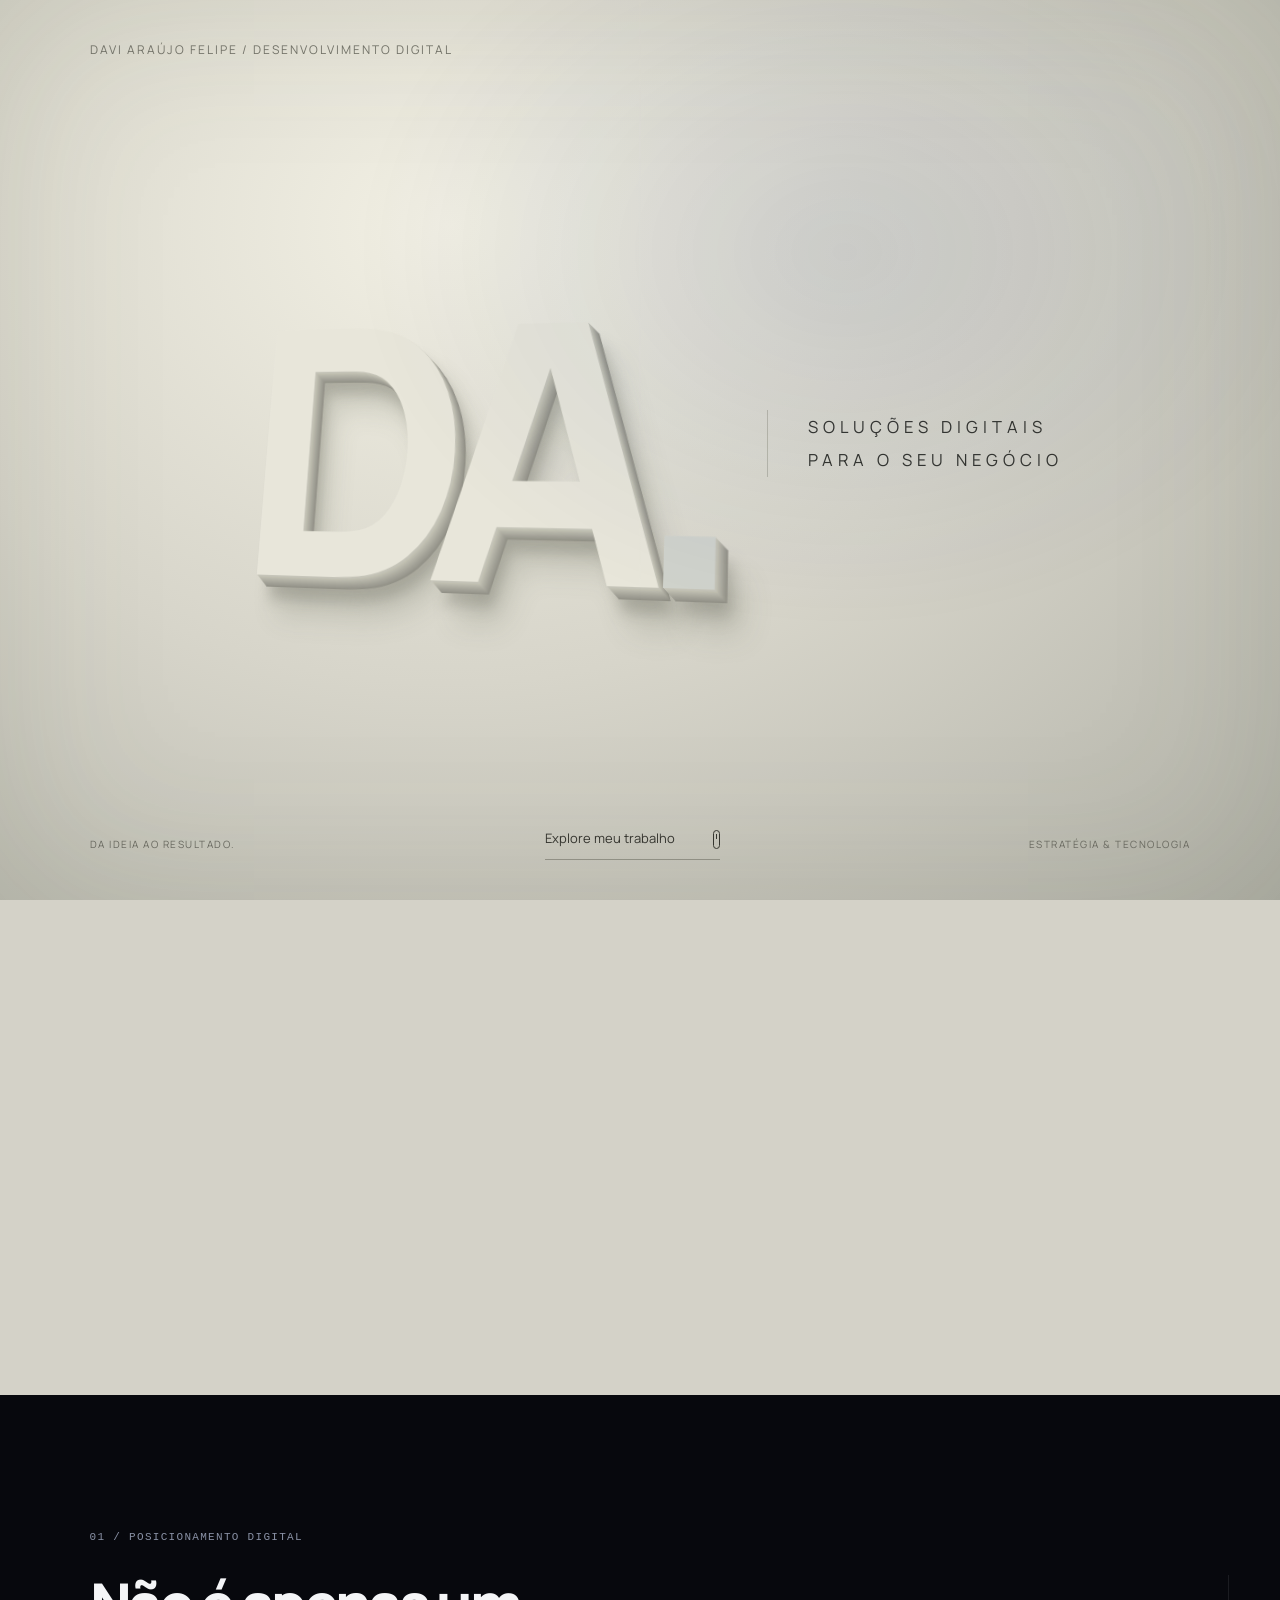
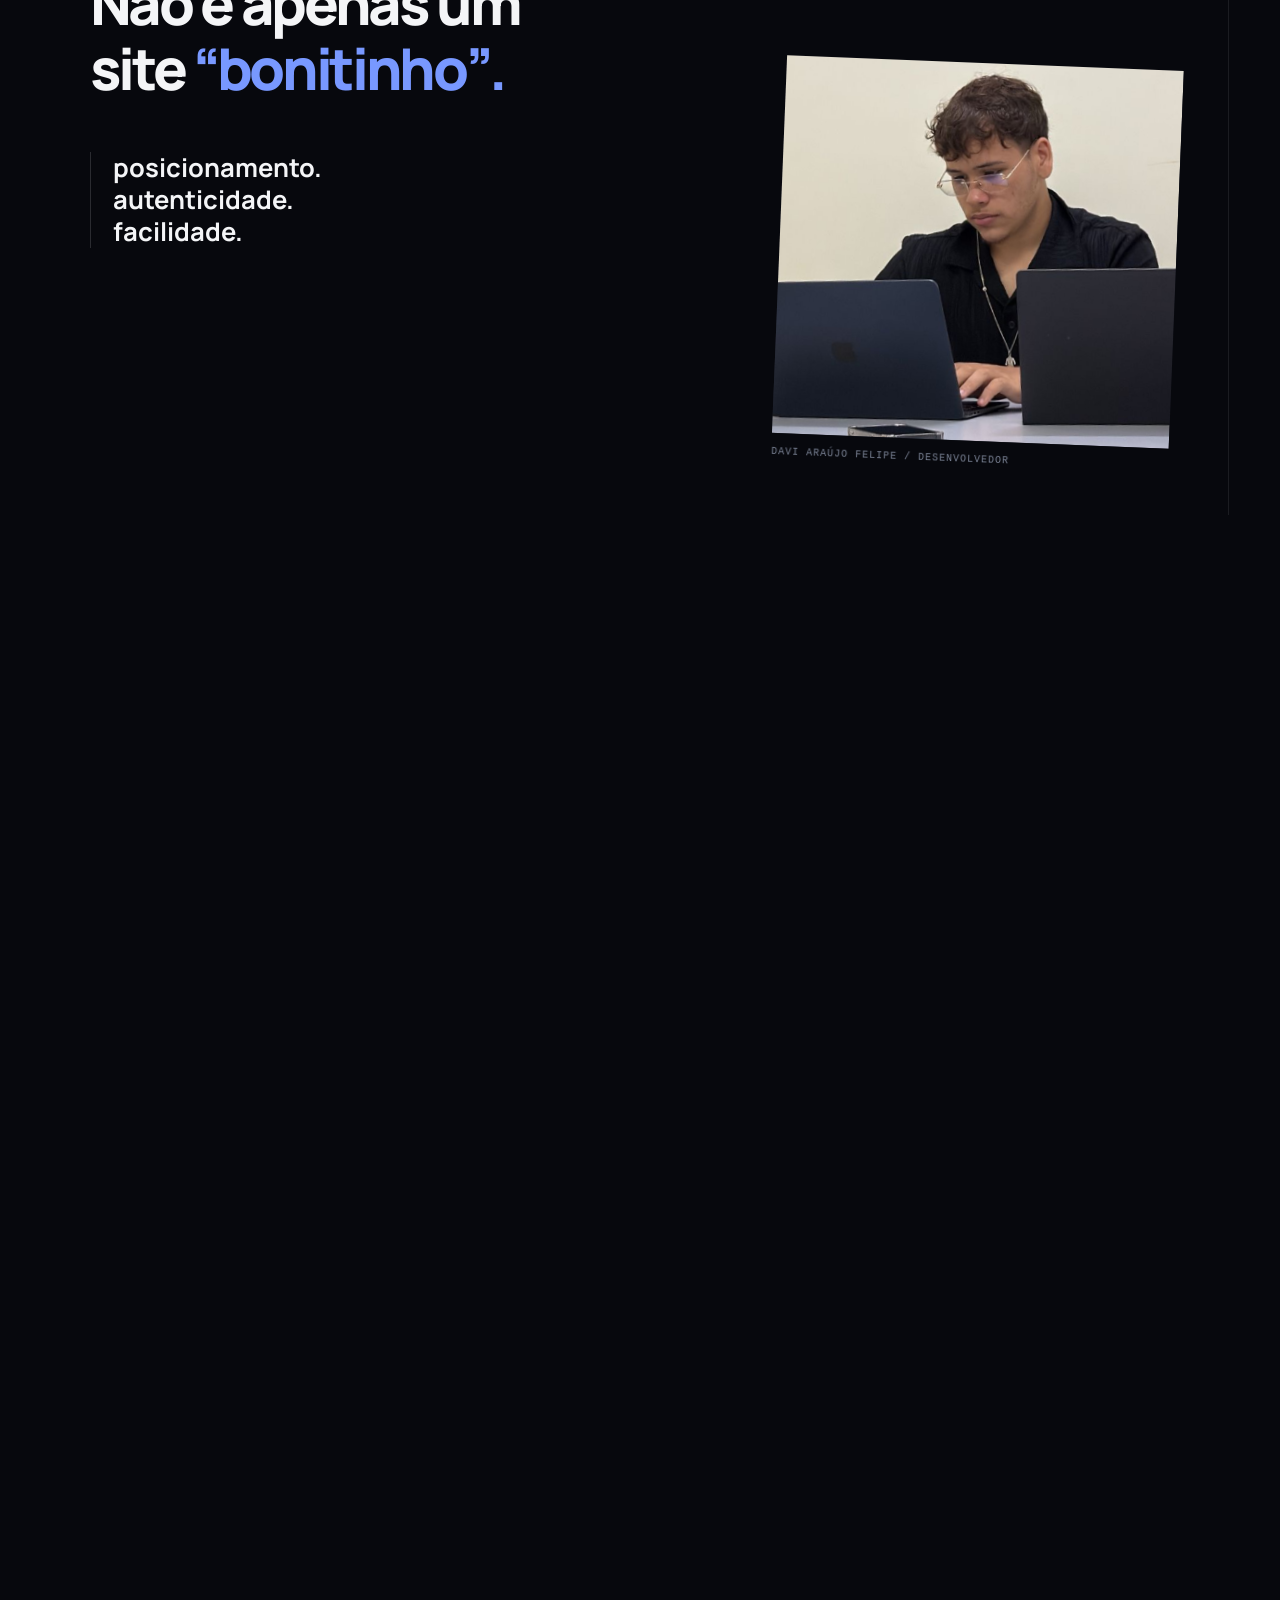
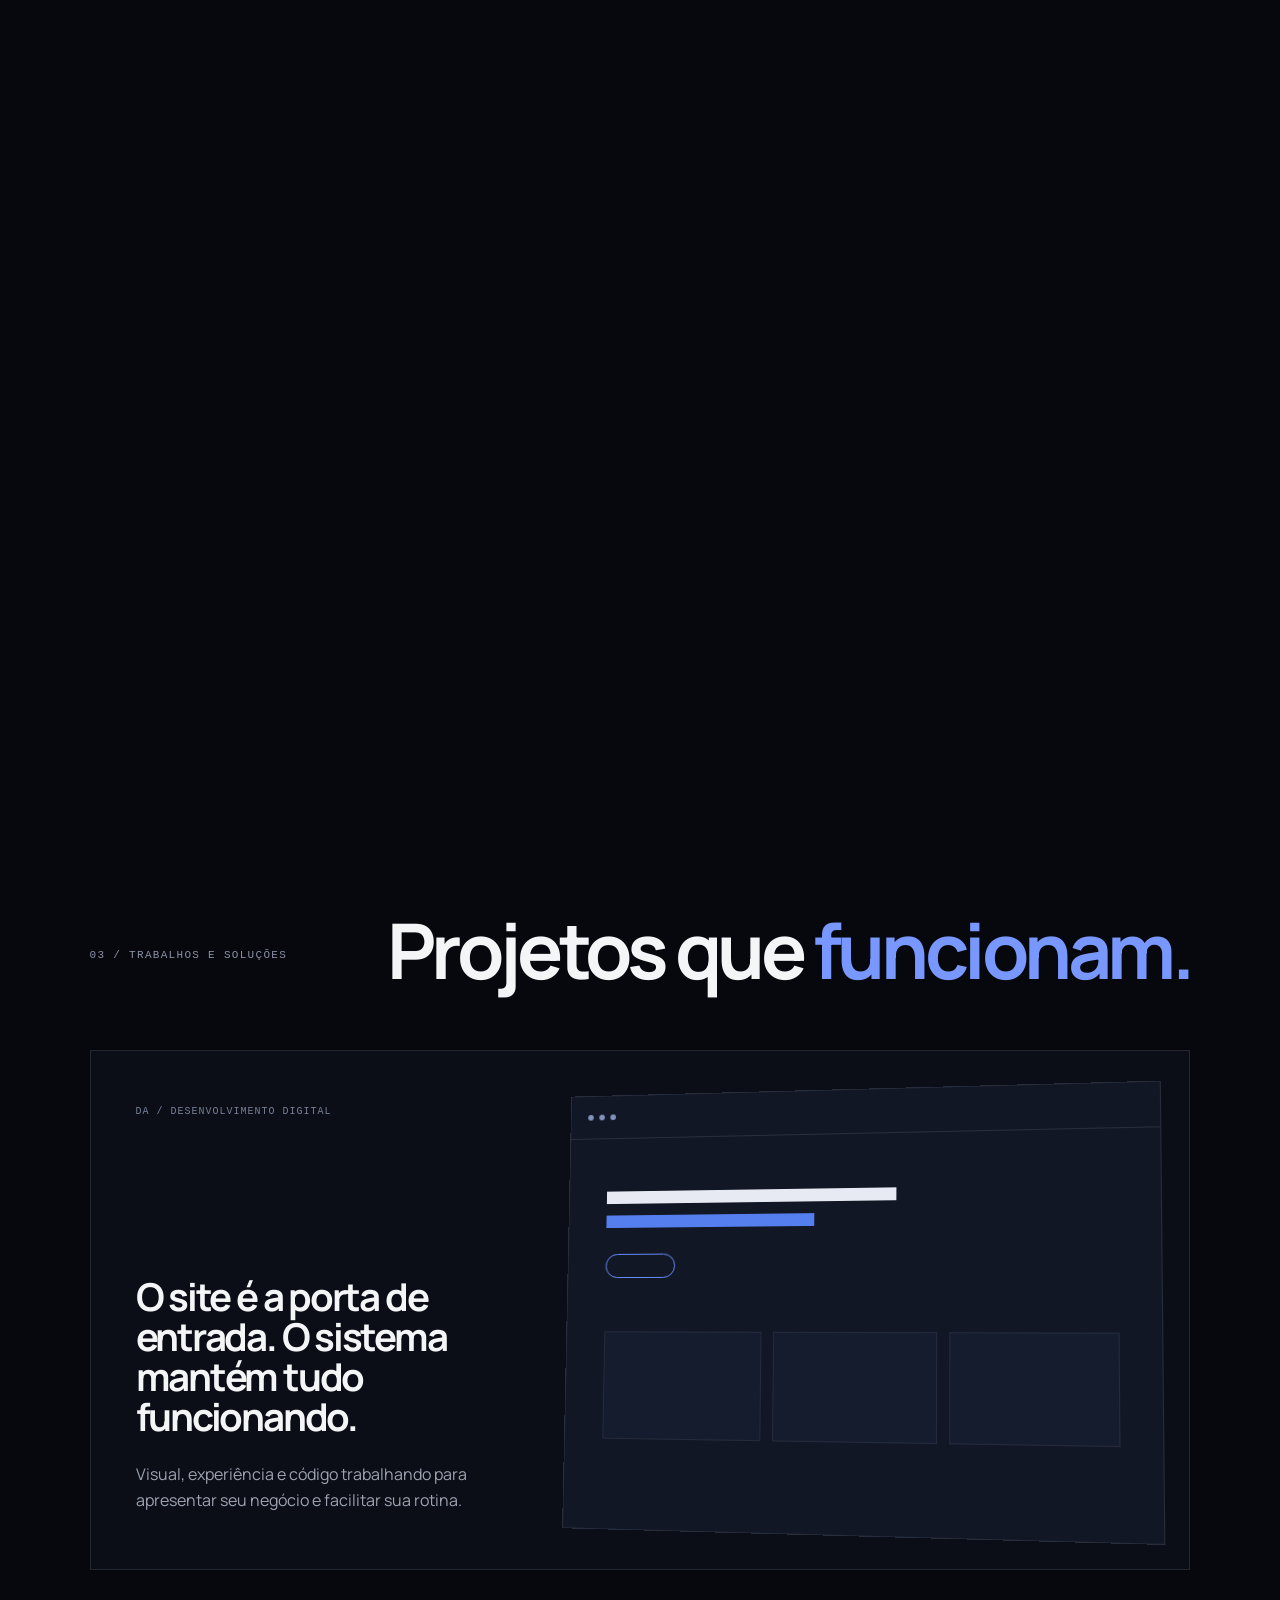
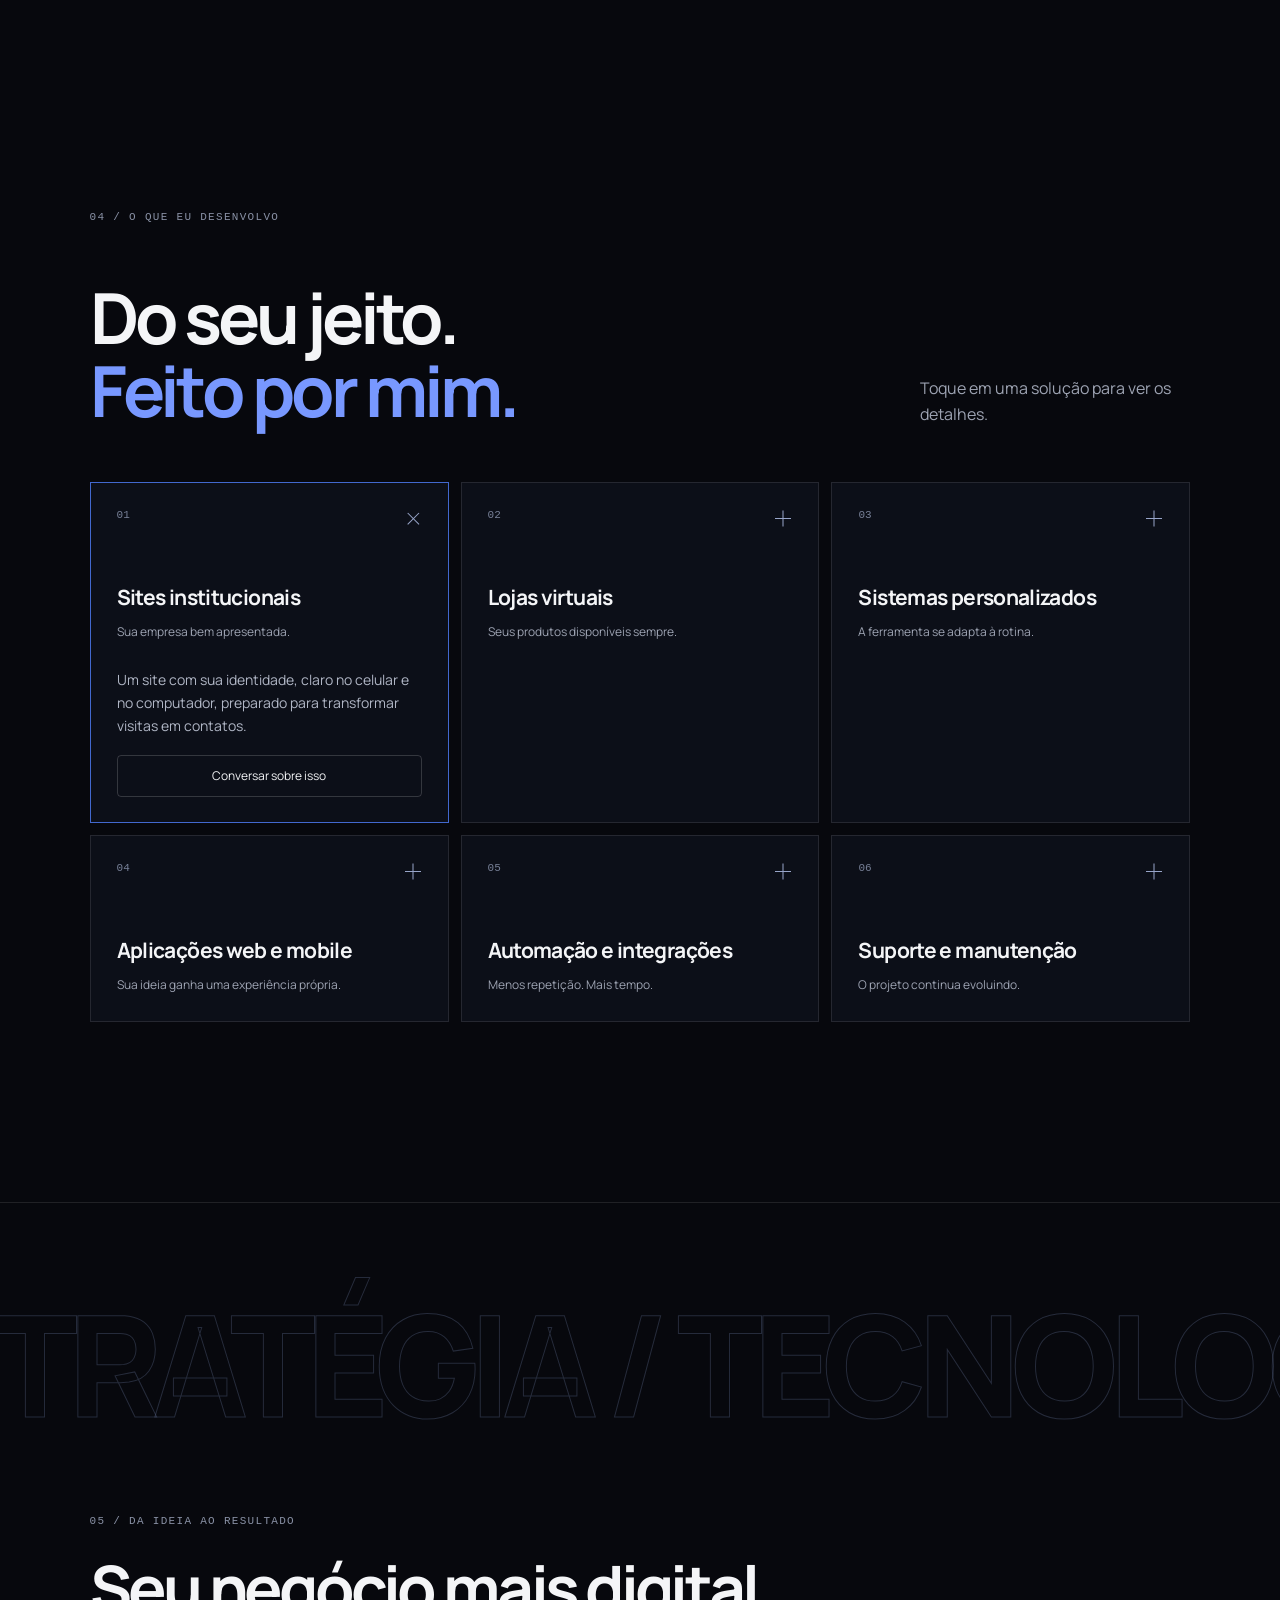
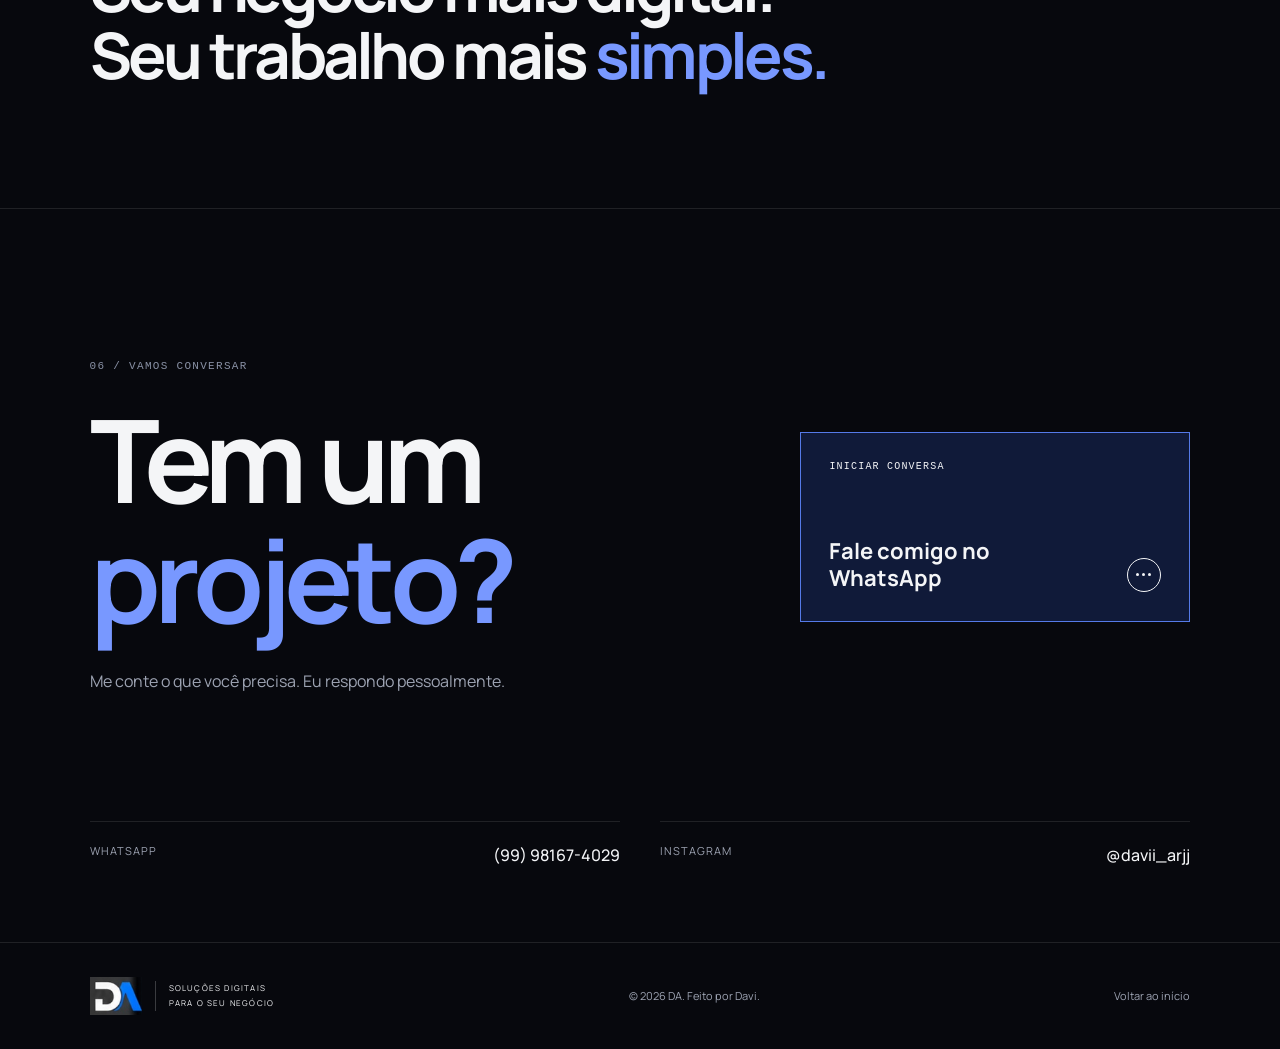
==== index.html @ a3709524 "Publica site oficial DA Soluções Digitais" ====
<!doctype html>
<html lang="pt-BR">
<head>
<meta charset="UTF-8">
<meta name="viewport" content="width=device-width,initial-scale=1">
<meta name="theme-color" content="#07080d">
<meta name="description" content="DA — Soluções digitais para seu negócio. Sites, sistemas e aplicações desenvolvidos por Davi Araújo Felipe.">
<title>DA | Soluções digitais para seu negócio</title>
<link rel="icon" type="image/svg+xml" href="data:image/svg+xml,%3Csvg xmlns='http://www.w3.org/2000/svg' viewBox='0 0 64 64'%3E%3Crect width='64' height='64' rx='12' fill='%2307080d'/%3E%3Ctext x='7' y='44' font-family='Arial' font-weight='900' font-size='35' fill='%232b7cff'%3EDA%3C/text%3E%3C/svg%3E">
<link rel="stylesheet" href="style.css">
</head>
<body>
<a class="skip" href="#apresentacao">Pular para o conteúdo</a>
<header class="site-header">
<a class="brand" href="#inicio" aria-label="DA — início"><span class="logo"><img src="da-original.jpeg" alt="DA" width="864" height="1536"></span><span class="brand-copy">SOLUÇÕES DIGITAIS<br>PARA O SEU NEGÓCIO</span></a>
<nav aria-label="Navegação principal"><a href="#sobre">Sobre</a><a href="#servicos">Soluções</a><a class="nav-cta magnetic" href="#contato"><span>Vamos conversar</span></a></nav>
<button class="motion-toggle" type="button" aria-pressed="false" aria-label="Reduzir animações"><span class="motion-icon" aria-hidden="true">Ⅱ</span><span class="motion-label">Pausar</span></button>
<div class="page-progress" aria-hidden="true"><span></span></div>
</header>
<main>
<section class="opening" id="inicio" aria-label="DA — Soluções digitais"><div class="opening-stage"><span class="opening-kicker">DAVI ARAÚJO FELIPE / DESENVOLVIMENTO DIGITAL</span><div class="opening-title"><span class="extruded">DA<span class="opening-dot">.</span></span><span class="opening-subtitle">SOLUÇÕES DIGITAIS<br>PARA O SEU NEGÓCIO</span></div><div class="opening-bottom"><span>DA IDEIA AO RESULTADO.</span><a href="#apresentacao">Explore meu trabalho <span class="scroll-cue" aria-hidden="true"></span></a><span>ESTRATÉGIA & TECNOLOGIA</span></div></div></section>
<div class="site-body">
<section class="story-shell" id="apresentacao" aria-label="Apresentação">
<div class="story-stage">
<div class="scene scene-one">
<span class="scene-index">01 / POSICIONAMENTO DIGITAL</span>
<h1>Não é apenas um<br>site <em data-split>“bonitinho”.</em></h1>
<div class="principles"><span>posicionamento.</span><span>autenticidade.</span><span>facilidade.</span></div>
</div>
<div class="scene scene-two" id="sobre">
<span class="scene-index">02 / SOBRE MIM</span>
<h2>Eu faço sites que ajudam sua empresa a <em data-split>vender mais</em> e sistemas que simplificam sua rotina.</h2>
<div class="about-text"><p>Sou Davi Araújo Felipe. Eu cuido do visual e da programação do seu projeto, entendendo como ele vai funcionar no dia a dia.</p><p>Você fala diretamente comigo em todas as etapas.</p></div>
<div class="stats"><span><strong>1</strong><small>profissional do início ao fim</small></span><span><strong>6</strong><small>tipos de solução digital</small></span><span><strong>100%</strong><small>feito sob medida</small></span></div>
</div>
<div class="floating-photo">
<div class="photo-frame"><img src="davi.jpeg" width="1600" height="900" alt="Davi trabalhando em dois notebooks"></div>
<span class="photo-label">DAVI ARAÚJO FELIPE / DESENVOLVEDOR</span>
</div>
<div class="scene-progress" aria-hidden="true"><i></i></div>
</div>
</section>

<section class="work section">
<div class="work-head"><span class="scene-index">03 / TRABALHOS E SOLUÇÕES</span><h2>Projetos que <em data-split>funcionam.</em></h2></div>
<div class="work-feature">
<div class="feature-copy"><span>DA / DESENVOLVIMENTO DIGITAL</span><h3>O site é a porta de entrada. O sistema mantém tudo funcionando.</h3><p>Visual, experiência e código trabalhando para apresentar seu negócio e facilitar sua rotina.</p></div>
<div class="interface-demo" aria-hidden="true"><div class="demo-top"><i></i><i></i><i></i></div><div class="demo-hero"><span></span><span></span><b></b></div><div class="demo-grid"><i></i><i></i><i></i></div></div>
</div>
</section>

<section class="solutions section" id="servicos">
<div class="section-heading"><span class="scene-index">04 / O QUE EU DESENVOLVO</span><h2>Do seu jeito.<br><em data-split>Feito por mim.</em></h2><p>Toque em uma solução para ver os detalhes.</p></div>
<div class="services">
<details class="service" name="solucoes-da" open><summary><span>01</span><strong>Sites institucionais</strong><small>Sua empresa bem apresentada.</small><i aria-hidden="true"></i></summary><div class="service-content"><p>Um site com sua identidade, claro no celular e no computador, preparado para transformar visitas em contatos.</p><a class="service-button magnetic" data-service="Sites institucionais" href="#" target="_blank" rel="noopener noreferrer"><span>Conversar sobre isso</span></a></div></details>
<details class="service" name="solucoes-da"><summary><span>02</span><strong>Lojas virtuais</strong><small>Seus produtos disponíveis sempre.</small><i aria-hidden="true"></i></summary><div class="service-content"><p>Catálogo, pedido e experiência de compra organizados de acordo com o que você vende.</p><a class="service-button magnetic" data-service="Lojas virtuais" href="#" target="_blank" rel="noopener noreferrer"><span>Conversar sobre isso</span></a></div></details>
<details class="service" name="solucoes-da"><summary><span>03</span><strong>Sistemas personalizados</strong><small>A ferramenta se adapta à rotina.</small><i aria-hidden="true"></i></summary><div class="service-content"><p>Sistemas para reunir informações, acompanhar tarefas e reduzir o trabalho manual.</p><a class="service-button magnetic" data-service="Sistemas personalizados" href="#" target="_blank" rel="noopener noreferrer"><span>Conversar sobre isso</span></a></div></details>
<details class="service" name="solucoes-da"><summary><span>04</span><strong>Aplicações web e mobile</strong><small>Sua ideia ganha uma experiência própria.</small><i aria-hidden="true"></i></summary><div class="service-content"><p>Aplicações planejadas para conectar pessoas e resolver necessidades específicas do seu projeto.</p><a class="service-button magnetic" data-service="Aplicações web e mobile" href="#" target="_blank" rel="noopener noreferrer"><span>Conversar sobre isso</span></a></div></details>
<details class="service" name="solucoes-da"><summary><span>05</span><strong>Automação e integrações</strong><small>Menos repetição. Mais tempo.</small><i aria-hidden="true"></i></summary><div class="service-content"><p>Ferramentas conectadas e etapas repetitivas automatizadas para simplificar seu atendimento.</p><a class="service-button magnetic" data-service="Automação e integrações" href="#" target="_blank" rel="noopener noreferrer"><span>Conversar sobre isso</span></a></div></details>
<details class="service" name="solucoes-da"><summary><span>06</span><strong>Suporte e manutenção</strong><small>O projeto continua evoluindo.</small><i aria-hidden="true"></i></summary><div class="service-content"><p>Ajustes, melhorias e acompanhamento depois da entrega.</p><a class="service-button magnetic" data-service="Suporte e manutenção" href="#" target="_blank" rel="noopener noreferrer"><span>Conversar sobre isso</span></a></div></details>
</div>
</section>

<section class="manifesto" aria-label="Resultado">
<div class="manifesto-track" aria-hidden="true"><span>ESTRATÉGIA / TECNOLOGIA / RESULTADO /</span><span>ESTRATÉGIA / TECNOLOGIA / RESULTADO /</span></div>
<div class="manifesto-copy"><span class="scene-index">05 / DA IDEIA AO RESULTADO</span><h2>Seu negócio mais digital.<br>Seu trabalho mais <em data-split>simples.</em></h2></div>
</section>

<section class="contact section" id="contato">
<div><span class="scene-index">06 / VAMOS CONVERSAR</span><h2>Tem um<br><em data-split>projeto?</em></h2><p>Me conte o que você precisa. Eu respondo pessoalmente.</p></div>
<a class="contact-button magnetic" data-whatsapp href="https://wa.me/5599981674029" target="_blank" rel="noopener noreferrer"><span class="button-small">INICIAR CONVERSA</span><strong>Fale comigo no WhatsApp</strong><i aria-hidden="true"><b></b></i></a>
<div class="social-links"><a data-whatsapp href="https://wa.me/5599981674029" target="_blank" rel="noopener noreferrer"><span>WHATSAPP</span><strong>(99) 98167-4029</strong></a><a href="https://www.instagram.com/davii_arjj/" target="_blank" rel="noopener noreferrer"><span>INSTAGRAM</span><strong>@davii_arjj</strong></a></div>
</section>
</div>
</main>
<footer><a class="brand" href="#inicio"><span class="logo"><img src="da-original.jpeg" alt="" width="864" height="1536"></span><span class="brand-copy">SOLUÇÕES DIGITAIS<br>PARA O SEU NEGÓCIO</span></a><span>© <span id="year"></span> DA. Feito por Davi.</span><a href="#inicio">Voltar ao início</a></footer>
<script src="script.js"></script>
</body>
</html>
---- style.css ----
@import url('https://fonts.googleapis.com/css2?family=Manrope:wght@400;500;600;700;800&display=swap');
:root{color-scheme:dark;--bg:#07080d;--surface:#0c101d;--text:#f4f5f7;--muted:#9da3b2;--blue:#2d6dff;--blue-soft:#7898ff;--line:#ffffff1a;--gutter:clamp(24px,7vw,126px)}
*{box-sizing:border-box}html{scroll-behavior:smooth;scroll-padding-top:80px}body{margin:0;background:var(--bg);color:var(--text);font:16px/1.65 Manrope,Arial,sans-serif}body.no-motion{scroll-behavior:auto}a{color:inherit;text-decoration:none}button{font:inherit}img{display:block;max-width:100%}h1,h2,h3,p{margin:0}h1,h2,h3{line-height:1.04;letter-spacing:-.058em}em{font-style:normal;color:var(--blue-soft)}::selection{background:var(--blue);color:white}a:focus-visible,button:focus-visible,summary:focus-visible{outline:2px solid var(--blue-soft);outline-offset:5px}.skip{position:fixed;left:20px;top:-90px;z-index:50;background:white;color:#07080d;padding:10px 16px}.skip:focus{top:10px}
.site-header{position:fixed;inset:0 0 auto;height:78px;display:flex;align-items:center;gap:24px;padding:0 5%;z-index:30;background:#07080dde;border-bottom:1px solid var(--line);backdrop-filter:blur(16px);transition:transform .45s,opacity .45s}.opening-active .site-header{transform:translateY(-100%);opacity:0;pointer-events:none}.site-header:focus-within{transform:none;opacity:1;pointer-events:auto}.brand{display:flex;align-items:center;gap:13px;flex-shrink:0}.logo{position:relative;display:block;width:52px;height:38px;overflow:hidden}.logo img{position:absolute;max-width:none;width:605px;height:1075px;left:-30px;top:-42px}.brand-copy{font-size:8px;line-height:1.85;letter-spacing:1.2px;border-left:1px solid #ffffff35;padding-left:13px}.site-header nav{margin-left:auto;display:flex;align-items:center;gap:28px;font-size:12px}.site-header nav>a:not(.nav-cta){color:var(--muted)}.nav-cta{border:1px solid #ffffff45;border-radius:999px;padding:9px 17px;overflow:hidden;position:relative}.nav-cta:before,.service-button:before{content:"";position:absolute;inset:0;background:white;transform:translateY(105%);transition:transform .42s cubic-bezier(.2,.8,.2,1);z-index:-1}.nav-cta:hover:before,.service-button:hover:before{transform:none}.nav-cta:hover,.service-button:hover{color:#080910}.motion-toggle{border:0;background:none;color:var(--muted);cursor:pointer;min-width:42px;min-height:42px}.motion-label{display:none}.page-progress{position:absolute;left:0;right:0;bottom:-1px;height:2px}.page-progress span{display:block;width:100%;height:100%;background:var(--blue);transform:scaleX(var(--page-progress,0));transform-origin:left}
.opening{height:155svh;position:relative;background:#d4d2c8;color:#35352f}.opening-stage{height:100svh;min-height:550px;position:sticky;top:0;overflow:hidden;display:flex;flex-direction:column;justify-content:space-between;padding:40px 7%;background:radial-gradient(ellipse at 35% 25%,#f2f0e4 0,#d7d5ca 48%,#b1b1a7 100%);isolation:isolate}.opening-stage:after{content:"";position:absolute;inset:0;box-shadow:inset 0 0 180px #51554323;pointer-events:none;z-index:-1}.opening-kicker{font-size:12px;letter-spacing:2px;color:#727268}.opening-title{display:flex;align-items:center;justify-content:center;gap:50px;perspective:1000px;will-change:transform,opacity}.extruded{font-size:clamp(150px,28vw,430px);line-height:.9;font-weight:800;letter-spacing:-.1em;color:#e8e6da;transform:rotateY(-13deg) rotateX(8deg);text-shadow:1px 1px #c6c5b9,2px 2px #c3c2b6,3px 3px #bfbeaf,4px 4px #b9b8ac,5px 5px #b4b3a7,6px 6px #afaea2,7px 7px #aaa99e,8px 8px #a5a499,9px 9px #a09f95,10px 10px #9c9b91,11px 11px #97968c,12px 12px #929187,16px 24px 14px #6c6c6259,26px 40px 28px #5b5d4e30;animation:entrance 1.3s cubic-bezier(.2,.7,.2,1) both}.opening-dot{color:#d0d3cc}.opening-subtitle{font-size:clamp(13px,1.3vw,21px);line-height:2;letter-spacing:5px;border-left:1px solid #6c6d5850;padding-left:40px;animation:entrance 1.5s .15s both}.opening-bottom{display:flex;justify-content:space-between;align-items:center;font-size:10px;letter-spacing:1.5px;gap:20px}.opening-bottom a{font-size:13px;letter-spacing:0;border-bottom:1px solid #50504470;padding:0 0 10px}.opening-bottom a span{margin-left:35px}.opening-bottom>span{color:#68685f}@keyframes entrance{from{opacity:0;translate:0 30px}to{opacity:1;translate:0 0}}
.scroll-cue{display:inline-block;width:7px;height:19px;border:1px solid currentColor;border-radius:8px;vertical-align:middle;position:relative}.scroll-cue:after{content:"";position:absolute;left:2px;top:3px;width:1px;height:5px;background:currentColor;animation:scroll-cue 1.8s ease-in-out infinite}@keyframes scroll-cue{50%{transform:translateY(6px);opacity:.25}}
.site-body{overflow:clip;background:var(--bg);position:relative}.site-body:before{content:"";position:fixed;inset:0;pointer-events:none;opacity:.42;background:radial-gradient(ellipse at 66% 28%,#142d733d,transparent 42%),linear-gradient(90deg,transparent 49.9%,#ffffff06 50%,transparent 50.1%);z-index:0}.section{position:relative;z-index:1;max-width:1440px;margin:auto;padding:120px var(--gutter)}.scene-index{display:block;color:#8991a5;font:11px/1.4 ui-monospace,monospace;letter-spacing:1.3px;margin-bottom:26px}
.story-shell{height:285svh;position:relative;z-index:2}.story-stage{height:100svh;min-height:620px;position:sticky;top:0;overflow:hidden}.scene{position:absolute;inset:0;padding:135px var(--gutter) 70px;max-width:1440px;margin:auto;left:0;right:0;will-change:transform,opacity}.scene-one{opacity:var(--scene-one-opacity,1);transform:translate3d(var(--scene-one-x,0),var(--scene-one-y,0),0)}.scene-one h1{font-size:clamp(48px,6.2vw,92px);max-width:760px;font-weight:800}.scene-one h1 em{display:inline-block}.principles{display:flex;flex-direction:column;border-left:1px solid #ffffff25;margin-top:52px;padding-left:22px;font-size:clamp(19px,2vw,29px);font-weight:700;line-height:1.25}.principles span{opacity:var(--principle-opacity,1);transform:translateX(var(--principle-x,0));transition:color .25s}.principles span:hover{color:var(--blue-soft)}
.scene-two{opacity:var(--scene-two-opacity,0);transform:translate3d(var(--scene-two-x,70px),0,0);pointer-events:none}.scene-two h2{font-size:clamp(34px,4.4vw,65px);width:54%;margin-left:auto;font-weight:800}.about-text{width:40%;margin:38px 0 0 auto;color:#b8becb}.about-text p+p{margin-top:16px}.stats{position:absolute;left:var(--gutter);right:var(--gutter);bottom:48px;display:grid;grid-template-columns:repeat(3,1fr);gap:24px;border-top:1px solid var(--line);padding-top:22px}.stats span{display:grid;grid-template-columns:auto 1fr;gap:13px;align-items:end}.stats strong{font-size:30px;line-height:1;color:var(--blue-soft)}.stats small{font-size:11px;color:var(--muted);line-height:1.4;max-width:120px}
.floating-photo{position:absolute;left:var(--photo-left,61%);top:var(--photo-top,18%);width:var(--photo-width,31%);transform:translate3d(var(--photo-x,0),var(--photo-y,0),0) rotate(var(--photo-rotate,0deg));z-index:4;will-change:left,top,width,transform}.photo-frame{overflow:hidden;aspect-ratio:.82;background:#171923;clip-path:inset(var(--photo-clip,0%) 0 0 0)}.photo-frame img{width:100%;height:100%;object-fit:cover;object-position:57% center;filter:none;transform:scale(var(--photo-scale,1.06)) translate3d(var(--image-x,0),var(--image-y,0),0);will-change:transform}.photo-label{display:block;margin-top:12px;color:#777f91;font:10px/1.4 ui-monospace,monospace;letter-spacing:1px}.scene-progress{position:absolute;right:4%;top:20%;bottom:20%;width:1px;background:#ffffff15}.scene-progress i{display:block;width:1px;height:100%;background:var(--blue);transform:scaleY(var(--story-progress,0));transform-origin:top}
.split-char{display:inline-block;transform:translate3d(0,var(--char-y,0),0) rotate(var(--char-r,0deg));transform-origin:50% 90%;will-change:transform}.effects-on [data-split].letters-active .split-char,.effects-on [data-split]:hover .split-char{animation:char-hop .78s cubic-bezier(.2,.8,.2,1) both;animation-delay:calc(var(--i)*.028s)}@keyframes char-hop{0%,100%{transform:translateY(var(--char-y,0)) rotate(var(--char-r,0deg))}42%{transform:translateY(calc(var(--char-y,0px) - .26em)) rotate(-6deg)}72%{transform:translateY(calc(var(--char-y,0px) + .04em)) rotate(2deg)}}
.work{padding-top:150px}.work-head{display:flex;justify-content:space-between;gap:50px;align-items:end;margin-bottom:60px}.work-head h2{font-size:clamp(44px,6vw,82px)}.work-feature{display:grid;grid-template-columns:.78fr 1.22fr;min-height:520px;border:1px solid var(--line);background:#0b0e17;overflow:hidden}.feature-copy{padding:55px 45px;display:flex;flex-direction:column;justify-content:flex-end}.feature-copy>span{font:10px ui-monospace,monospace;color:#778095;letter-spacing:1px;margin-bottom:auto}.feature-copy h3{font-size:clamp(28px,3vw,44px);margin-bottom:24px}.feature-copy p{color:var(--muted);max-width:420px}.interface-demo{position:relative;margin:35px;background:#111725;border:1px solid #ffffff18;overflow:hidden;transform:perspective(1000px) rotateY(var(--demo-rx,-7deg)) rotateX(var(--demo-ry,3deg));transition:transform .25s}.demo-top{height:45px;border-bottom:1px solid var(--line);display:flex;gap:6px;align-items:center;padding:0 18px}.demo-top i{width:6px;height:6px;border-radius:50%;background:#8292bd}.demo-hero{padding:55px 40px}.demo-hero span{display:block;height:13px;background:#e7eaf2;width:58%;margin-bottom:12px}.demo-hero span:nth-child(2){width:42%;background:#557eef}.demo-hero b{display:block;width:74px;height:25px;border:1px solid #698eff;border-radius:30px;margin-top:27px}.demo-grid{display:grid;grid-template-columns:repeat(3,1fr);gap:12px;padding:0 40px}.demo-grid i{height:110px;background:#151c2d;border:1px solid #ffffff12}
.section-heading{display:grid;grid-template-columns:1fr .7fr;gap:30px;align-items:end;margin-bottom:54px}.section-heading .scene-index{grid-column:1/-1}.section-heading h2{font-size:clamp(44px,5.5vw,78px)}.section-heading p{color:var(--muted);max-width:270px;justify-self:end}.services{display:grid;grid-template-columns:repeat(3,minmax(0,1fr));gap:12px}.service{border:1px solid var(--line);background:#0c0f18;overflow:hidden}.service summary{list-style:none;cursor:pointer;position:relative;min-height:185px;padding:26px;display:flex;flex-direction:column}.service summary::-webkit-details-marker{display:none}.service summary>span{font:11px ui-monospace,monospace;color:#778097}.service summary strong{font-size:21px;line-height:1.25;margin:auto 34px 12px 0;letter-spacing:-.03em}.service summary small{font-size:12px;color:var(--muted)}.service summary i{position:absolute;right:24px;top:25px;width:22px;height:22px}.service summary i:before,.service summary i:after{content:"";position:absolute;left:3px;right:3px;top:10px;height:1px;background:#98a5c9}.service summary i:after{rotate:90deg}.service[open] summary i{rotate:45deg}.service[open]{border-color:#4268ce}.service-content{padding:0 26px 25px}.service-content p{color:#b0b6c5;font-size:14px;min-height:68px}.service-button{position:relative;z-index:1;display:inline-flex;justify-content:center;width:100%;border:1px solid #ffffff2b;border-radius:4px;padding:10px 13px;margin-top:18px;overflow:hidden;font-size:12px}.effects-on .service[open] .service-content{animation:panel .55s cubic-bezier(.16,1,.3,1) both}@keyframes panel{from{opacity:0;transform:translateY(-14px)}to{opacity:1;transform:none}}
.manifesto{position:relative;z-index:1;overflow:hidden;border-block:1px solid var(--line);padding:90px 0 120px;margin-top:60px}.manifesto-track{display:flex;width:max-content;white-space:nowrap;color:transparent;-webkit-text-stroke:1px #6d7da74d;font-size:clamp(70px,11vw,170px);line-height:1;font-weight:800;letter-spacing:-.07em;transform:translateX(var(--marquee-x,0))}.manifesto-track span{padding-right:.35em}.manifesto-copy{position:relative;z-index:2;max-width:1440px;margin:80px auto 0;padding:0 var(--gutter)}.manifesto-copy h2{font-size:clamp(42px,5vw,72px);max-width:870px}
.contact{display:grid;grid-template-columns:1fr .75fr;gap:10%;align-items:center;padding-top:150px}.contact h2{font-size:clamp(70px,9vw,130px)}.contact p{color:var(--muted);margin-top:28px}.contact-button{position:relative;justify-self:end;width:min(100%,390px);min-height:190px;border:1px solid #557ae8;background:#101a39;padding:28px;display:flex;flex-direction:column;justify-content:space-between;overflow:hidden;transition:background .35s,transform .3s}.contact-button:before{content:"";position:absolute;inset:0;background:#dfe6ff;transform:translateY(102%);transition:transform .55s cubic-bezier(.16,1,.3,1);z-index:-1}.contact-button:hover{color:#0b0c12}.contact-button:hover:before{transform:none}.button-small{font:10px ui-monospace,monospace;letter-spacing:1.2px}.contact-button strong{font-size:22px;line-height:1.25;max-width:220px}.contact-button i{position:absolute;right:28px;bottom:29px;width:34px;height:34px;border:1px solid currentColor;border-radius:50%}.contact-button i:before,.contact-button i:after,.contact-button i b{content:"";position:absolute;width:3px;height:3px;background:currentColor;border-radius:50%;top:14px}.contact-button i:before{left:8px}.contact-button i b{left:14px}.contact-button i:after{left:20px}.effects-on .contact-button:hover i:before{animation:dots .9s infinite}.effects-on .contact-button:hover i b{animation:dots .9s .12s infinite}.effects-on .contact-button:hover i:after{animation:dots .9s .24s infinite}@keyframes dots{50%{transform:translateY(-4px)}}.social-links{grid-column:1/-1;display:grid;grid-template-columns:1fr 1fr;gap:40px;margin-top:80px}.social-links a{border-top:1px solid var(--line);padding-top:20px;display:flex;justify-content:space-between;gap:20px}.social-links span{font-size:11px;color:var(--muted);letter-spacing:1px}.social-links strong{font-weight:500}
footer{position:relative;z-index:2;max-width:1440px;margin:auto;padding:34px var(--gutter);border-top:1px solid var(--line);display:flex;justify-content:space-between;align-items:center;gap:25px}footer>span,footer>a:last-child{font-size:11px;color:var(--muted)}.magnetic{transform:translate3d(var(--magnet-x,0),var(--magnet-y,0),0)}
@media(max-width:980px){.brand-copy{display:none}.scene-two h2{width:58%}.services{grid-template-columns:repeat(2,1fr)}.work-feature{grid-template-columns:1fr}.interface-demo{min-height:430px}.feature-copy{min-height:310px}.benefit-stories{grid-template-columns:1fr}}
@media(max-width:700px){html{scroll-padding-top:70px}.site-header{height:66px;padding:0 18px;gap:10px}.logo{width:46px;height:35px}.site-header nav>a:not(.nav-cta){display:none}.nav-cta{font-size:11px;padding:8px 12px}.section{padding:82px 24px}.opening{height:130svh}.opening-stage{min-height:500px;padding:30px 7%}.opening-kicker{font-size:9px;letter-spacing:1.4px;max-width:230px}.opening-title{flex-direction:column;gap:35px}.extruded{font-size:57vw;letter-spacing:-.1em}.opening-subtitle{font-size:12px;letter-spacing:3px;padding-left:0;border-left:0;text-align:center}.opening-bottom{flex-direction:column-reverse;gap:23px}.opening-bottom a{font-size:13px}.opening-bottom>span{font-size:9px}.story-shell{height:260svh}.story-stage{min-height:580px}.scene{padding:110px 24px 50px}.scene-one h1{font-size:clamp(41px,11vw,62px)}.principles{font-size:21px;margin-top:35px}.floating-photo{top:46%;left:24%;width:72%}.photo-label{font-size:8px}.scene-two{padding-top:98px}.scene-two h2{width:100%;font-size:31px;margin:0}.about-text{width:100%;margin-top:20px;font-size:14px}.stats{left:24px;right:24px;bottom:22px;gap:9px}.stats span{display:block}.stats strong{font-size:21px;display:block}.stats small{font-size:8px}.scene-progress{right:10px}.work{padding-top:100px}.work-head{display:block}.work-head h2{font-size:52px}.interface-demo{margin:18px;min-height:330px}.feature-copy{padding:34px 27px;min-height:330px}.demo-hero{padding:45px 25px}.demo-grid{padding:0 25px;gap:7px}.demo-grid i{height:80px}.section-heading{display:block}.section-heading h2{font-size:52px;margin-bottom:25px}.section-heading p{font-size:14px}.services{grid-template-columns:1fr}.service summary{min-height:150px}.service summary strong{font-size:22px}.service-content p{font-size:16px}.manifesto{padding-top:65px}.manifesto-copy{padding:0 24px;margin-top:55px}.manifesto-copy h2{font-size:39px}.contact{grid-template-columns:1fr;gap:45px}.contact h2{font-size:78px}.contact-button{justify-self:start;min-height:165px}.social-links{grid-template-columns:1fr;gap:25px;margin-top:40px}footer{padding:30px 24px;flex-wrap:wrap}footer .brand{width:100%}}
.no-motion *,.no-motion *:before,.no-motion *:after{animation:none!important;transition:none!important}.no-motion .story-shell{height:auto}.no-motion .story-stage{height:auto;min-height:0;position:relative;overflow:visible}.no-motion .scene{position:relative;opacity:1!important;transform:none!important;padding-block:100px}.no-motion .scene-two{pointer-events:auto}.no-motion .floating-photo{position:relative;left:auto;top:auto;width:min(520px,80%);margin:auto;transform:none}.no-motion .scene-progress{display:none}.no-motion .split-char{transform:none!important}
@media(prefers-reduced-motion:reduce){html:not(.motion-enabled){scroll-behavior:auto}}

/* Keep complete words together without changing their natural spaces. */
.split-word{display:inline-block;white-space:nowrap;vertical-align:baseline}
[data-split]{word-break:normal;overflow-wrap:normal}
.scene-one h1{max-width:54%;font-size:clamp(40px,4.5vw,70px);line-height:1.12}
.scene-two h2{font-size:clamp(32px,3.4vw,52px);line-height:1.16}
.scene-one h1 em{display:inline}
.extruded{position:relative;white-space:nowrap}
.opening-dot{display:inline-block;transform-origin:50% 85%;animation:dot-on-d 3.8s 1.4s infinite;will-change:transform}
@keyframes dot-on-d{
 0%,12%,100%{transform:translate(0,0) scale(1)}
 30%{transform:translate(-.62em,-1.12em) scale(.95,1.05)}
 44%{transform:translate(-1.07em,-.69em) scale(1.15,.82)}
 59%{transform:translate(-1.07em,-1.03em) scale(.96,1.05)}
 70%{transform:translate(-1.07em,-.69em) scale(1.1,.87)}
 85%{transform:translate(-.48em,-1.08em) scale(1)}
}
.no-motion .opening-title{transform:none!important;opacity:1!important}
.no-motion .opening-dot{transform:none!important}
.no-motion .stats{position:relative;inset:auto;margin-top:32px}
/* Stacked, intrinsic-height layout prevents photo/text collisions on phones,
   tablets, landscape screens and enlarged browser text. */
@media(max-width:1000px),(max-height:800px){
 .story-shell{height:auto}
 .story-stage{position:relative;height:auto;min-height:0;overflow:visible;display:flex;flex-direction:column}
 .scene{position:relative;inset:auto;width:100%;padding:85px var(--gutter) 35px;opacity:1!important;transform:none!important}
 .scene-one{order:1}
 .scene-one h1{max-width:100%;font-size:clamp(32px,8.8vw,58px);line-height:1.17}
 .scene-two{order:3;pointer-events:auto!important;padding-top:52px;padding-bottom:60px}
 .scene-two h2{width:100%;max-width:720px;margin:0;font-size:clamp(29px,7.6vw,46px);line-height:1.22;letter-spacing:-.045em}
 .about-text{width:100%;max-width:650px;margin:28px 0 0;font-size:16px;line-height:1.8}
 .floating-photo{order:2;position:relative;inset:auto;width:calc(100% - 2 * var(--gutter));max-width:600px;margin:12px auto 0;transform:none!important}
 .photo-frame{aspect-ratio:4/3;clip-path:none!important}
 .photo-frame img{transform:none!important;object-position:center;filter:none}
 .photo-label{font-size:10px;line-height:1.6;letter-spacing:.8px}
 .stats{position:relative;inset:auto;margin-top:32px;gap:18px;grid-template-columns:repeat(3,minmax(0,1fr));padding-top:24px}
 .stats span{display:flex;flex-direction:column;align-items:flex-start;gap:8px}
 .stats strong{font-size:26px}
 .stats small{font-size:12px;line-height:1.5;max-width:none}
 .scene-progress{display:none}
 .principles{font-size:24px;line-height:1.35;margin-top:28px}
}
@media(max-width:360px){.stats{grid-template-columns:1fr}.stats span{flex-direction:row;align-items:center}.stats strong{min-width:65px}.scene-two h2{font-size:28px}.work-head h2,.section-heading h2{font-size:40px}}
@media(prefers-reduced-motion:reduce){html:not(.motion-enabled) .opening-dot{animation:none;transform:none}}
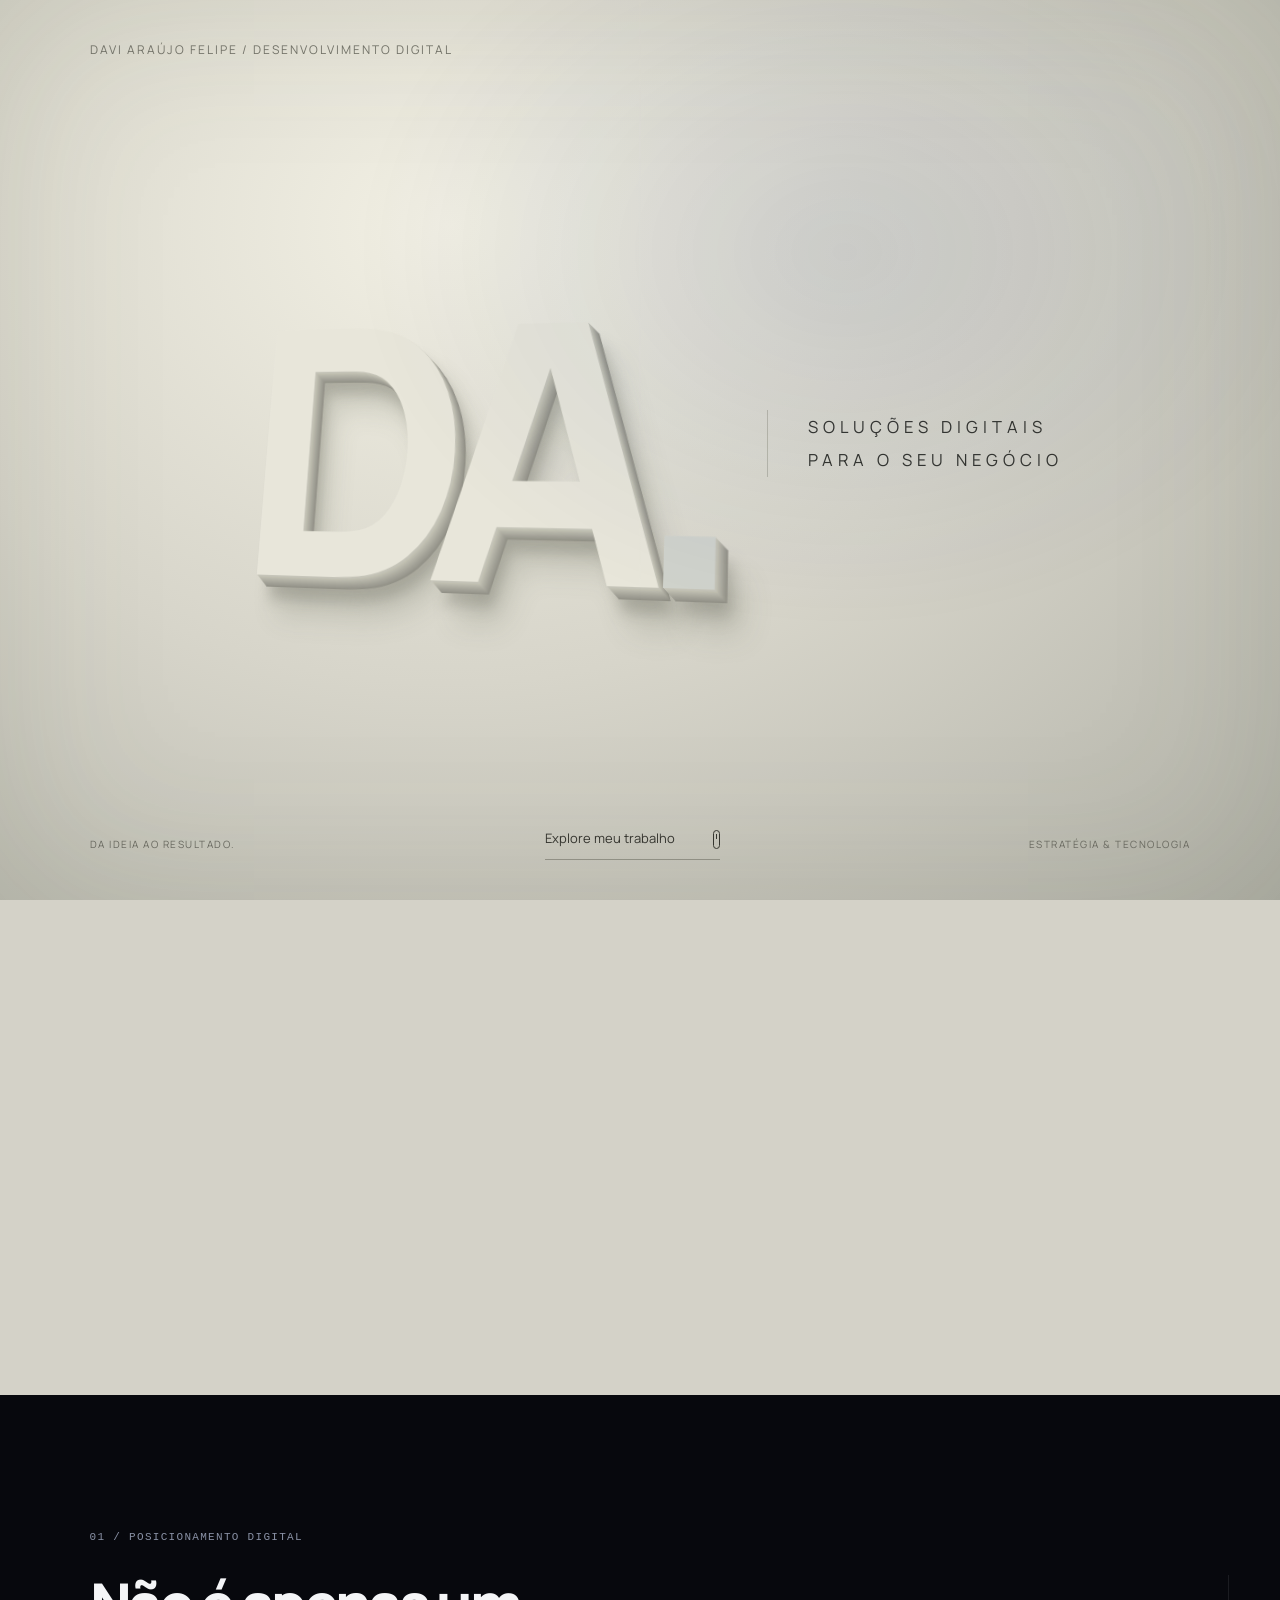
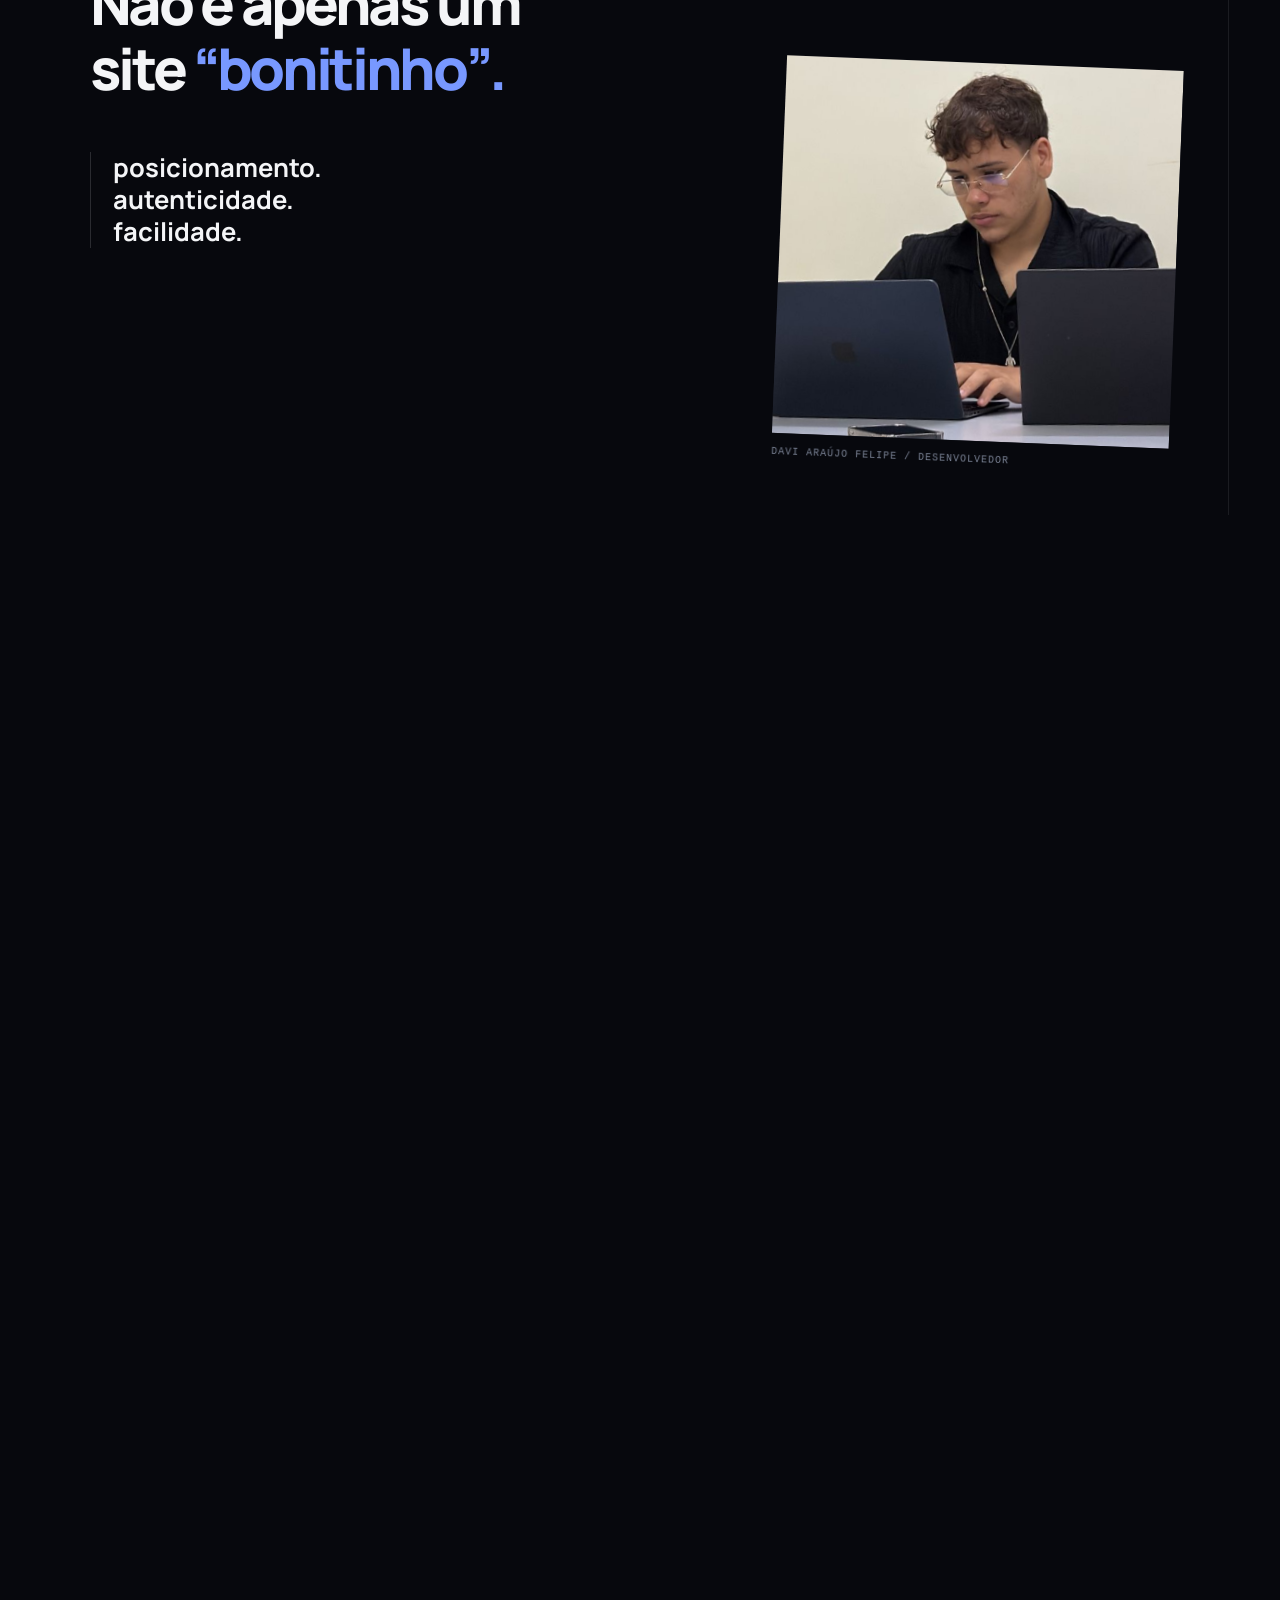
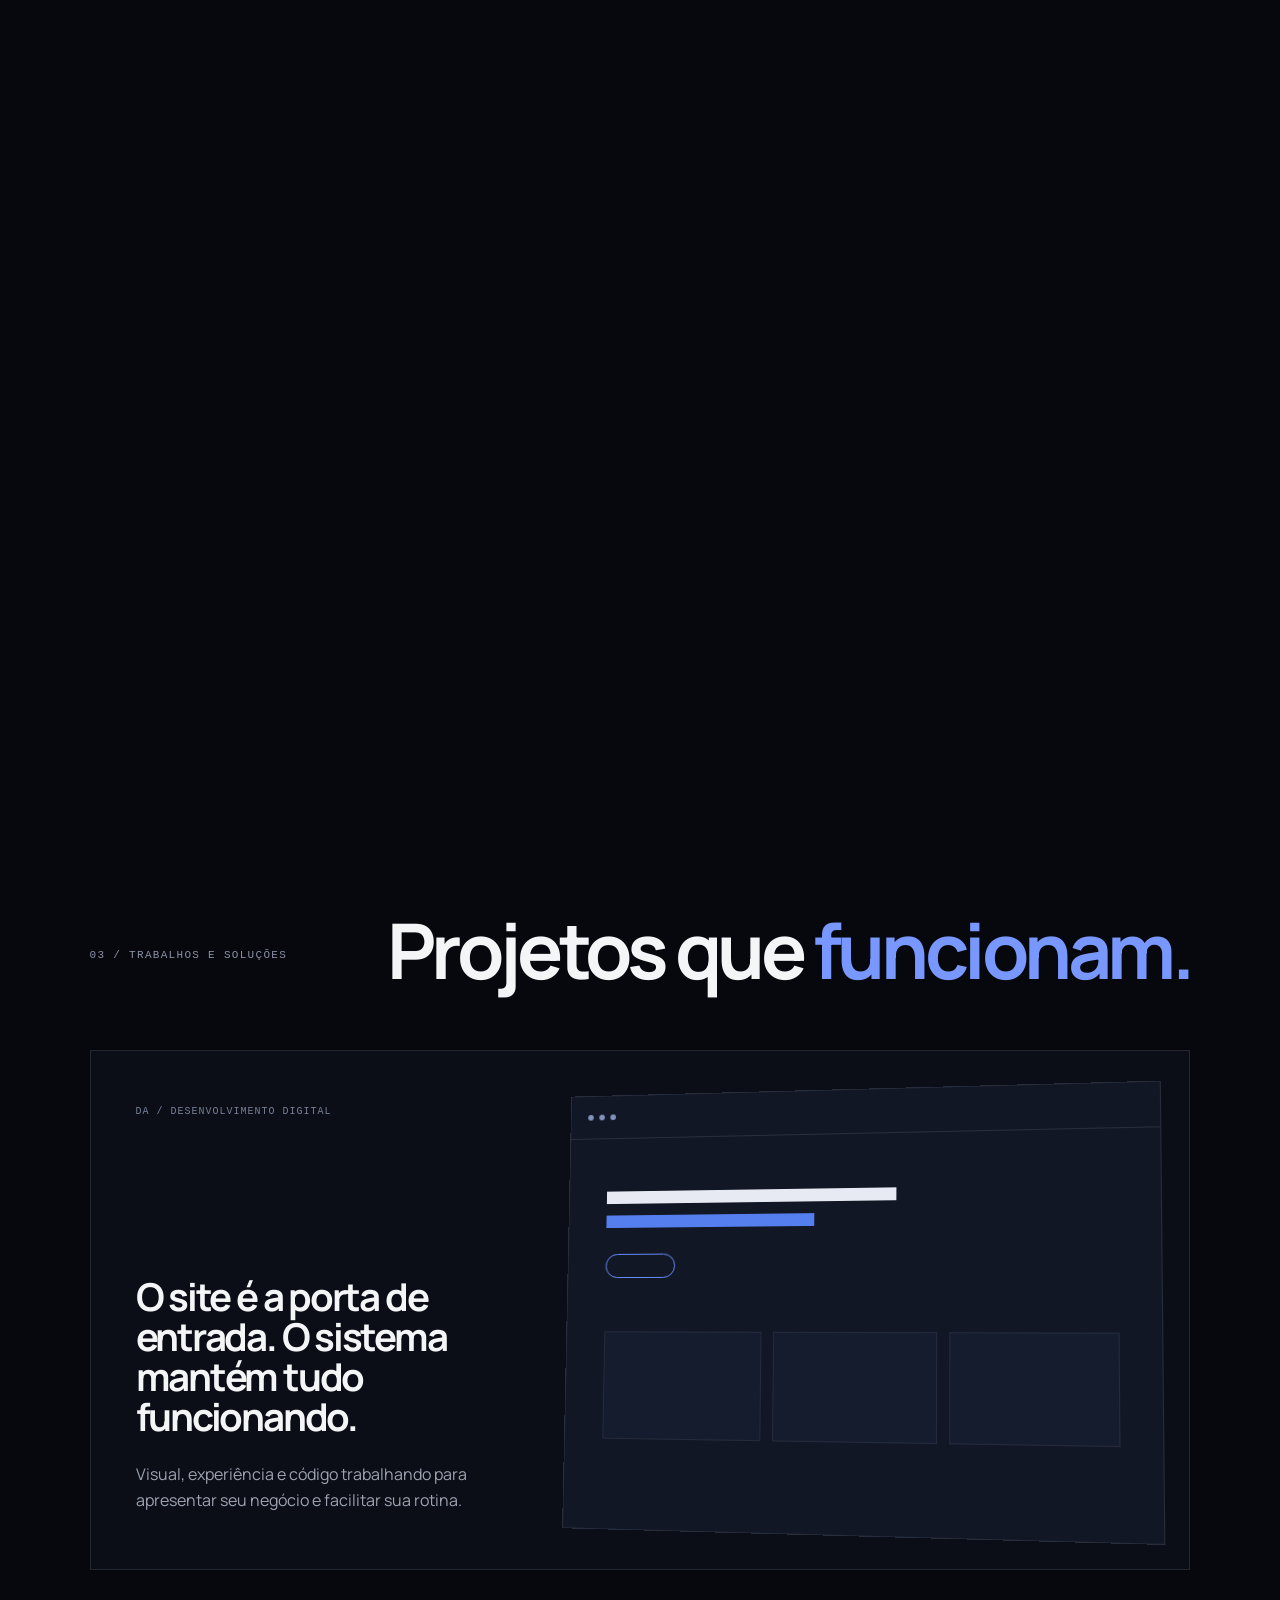
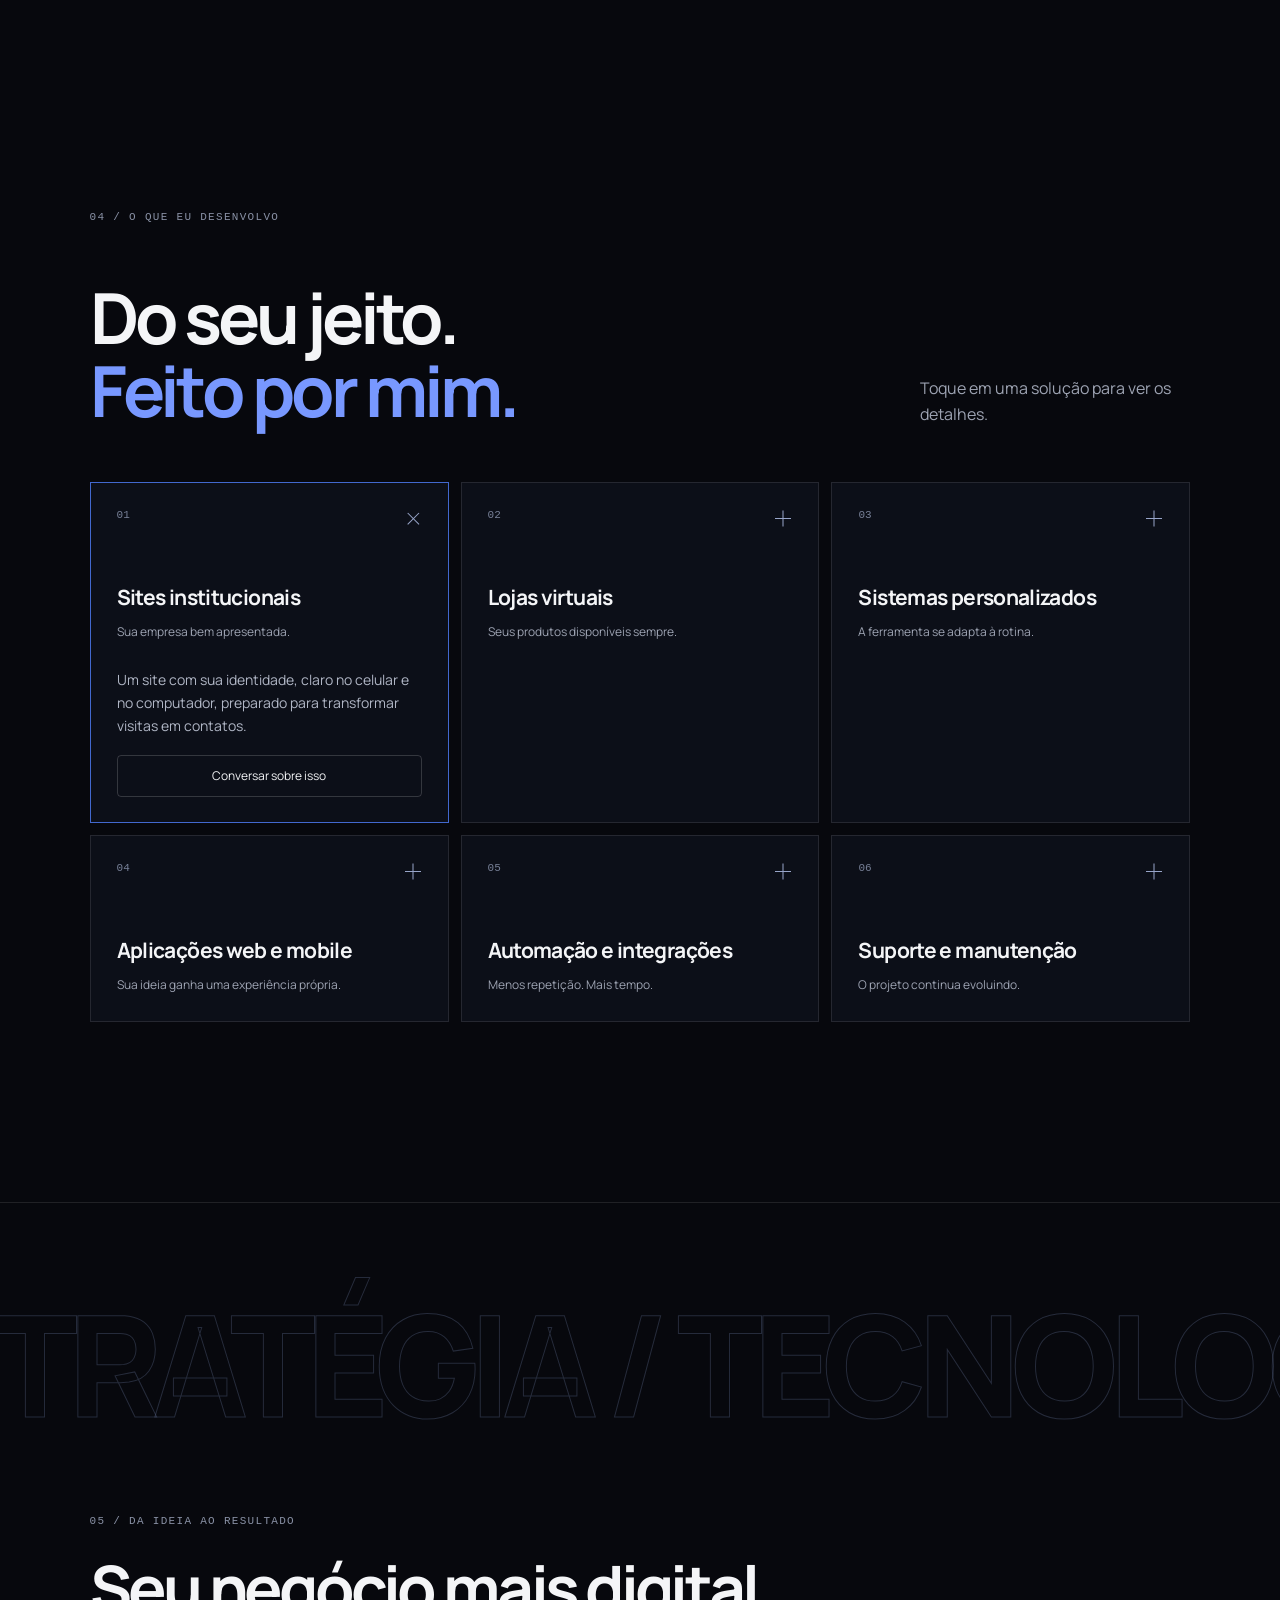
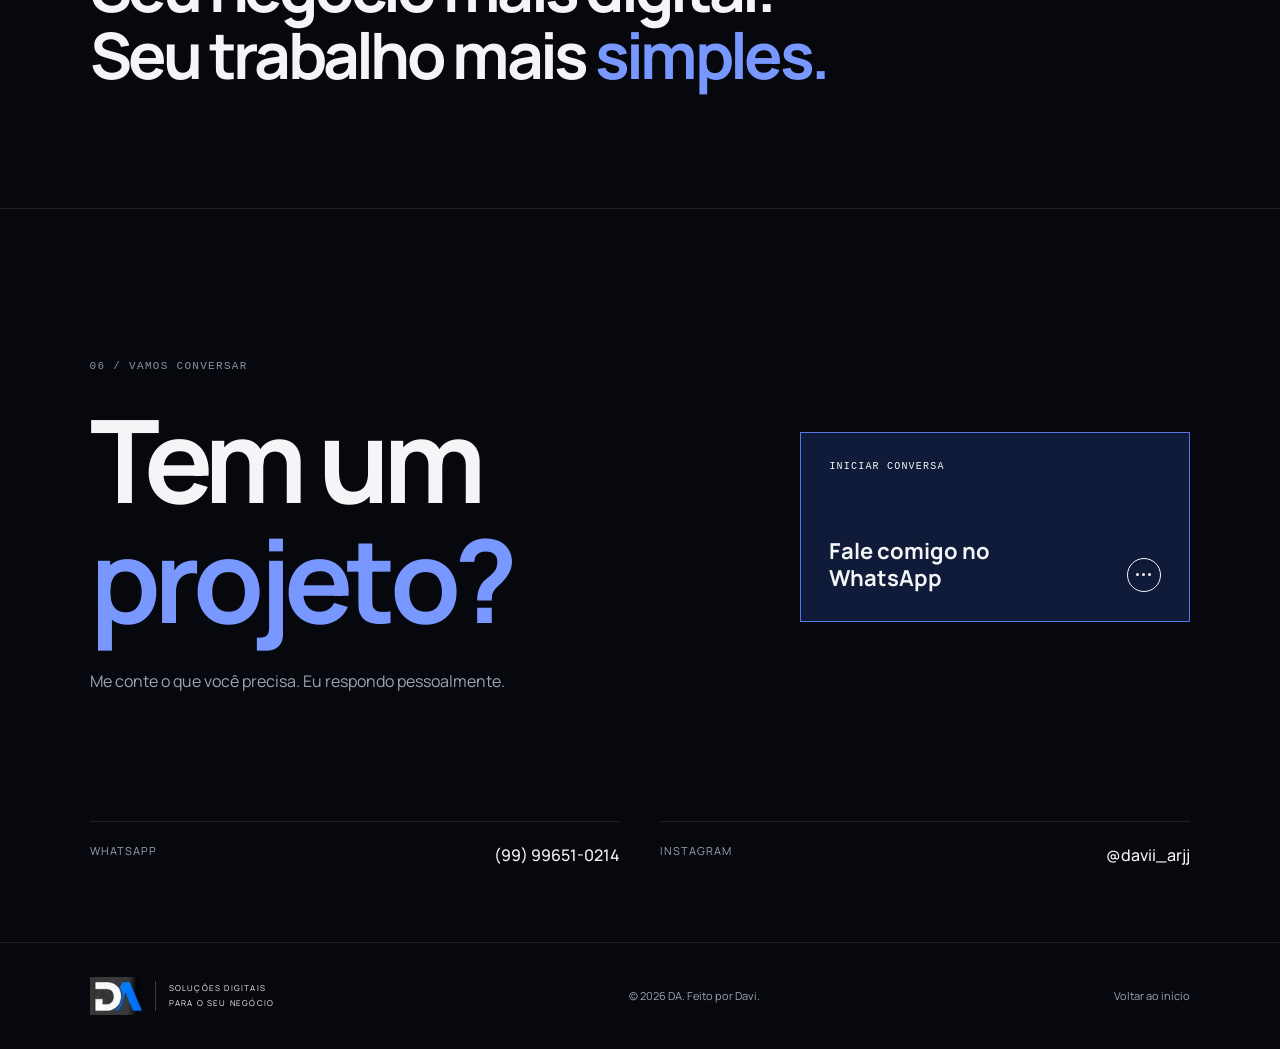
==== commit 86036a36: "Atualiza número de WhatsApp para (99) 99651-0214" ====
--- a/index.html
+++ b/index.html
@@ -68,8 +68,8 @@
 
 <section class="contact section" id="contato">
 <div><span class="scene-index">06 / VAMOS CONVERSAR</span><h2>Tem um<br><em data-split>projeto?</em></h2><p>Me conte o que você precisa. Eu respondo pessoalmente.</p></div>
-<a class="contact-button magnetic" data-whatsapp href="https://wa.me/5599981674029" target="_blank" rel="noopener noreferrer"><span class="button-small">INICIAR CONVERSA</span><strong>Fale comigo no WhatsApp</strong><i aria-hidden="true"><b></b></i></a>
-<div class="social-links"><a data-whatsapp href="https://wa.me/5599981674029" target="_blank" rel="noopener noreferrer"><span>WHATSAPP</span><strong>(99) 98167-4029</strong></a><a href="https://www.instagram.com/davii_arjj/" target="_blank" rel="noopener noreferrer"><span>INSTAGRAM</span><strong>@davii_arjj</strong></a></div>
+<a class="contact-button magnetic" data-whatsapp href="https://wa.me/5599996510214" target="_blank" rel="noopener noreferrer"><span class="button-small">INICIAR CONVERSA</span><strong>Fale comigo no WhatsApp</strong><i aria-hidden="true"><b></b></i></a>
+<div class="social-links"><a data-whatsapp href="https://wa.me/5599996510214" target="_blank" rel="noopener noreferrer"><span>WHATSAPP</span><strong>(99) 99651-0214</strong></a><a href="https://www.instagram.com/davii_arjj/" target="_blank" rel="noopener noreferrer"><span>INSTAGRAM</span><strong>@davii_arjj</strong></a></div>
 </section>
 </div>
 </main>
